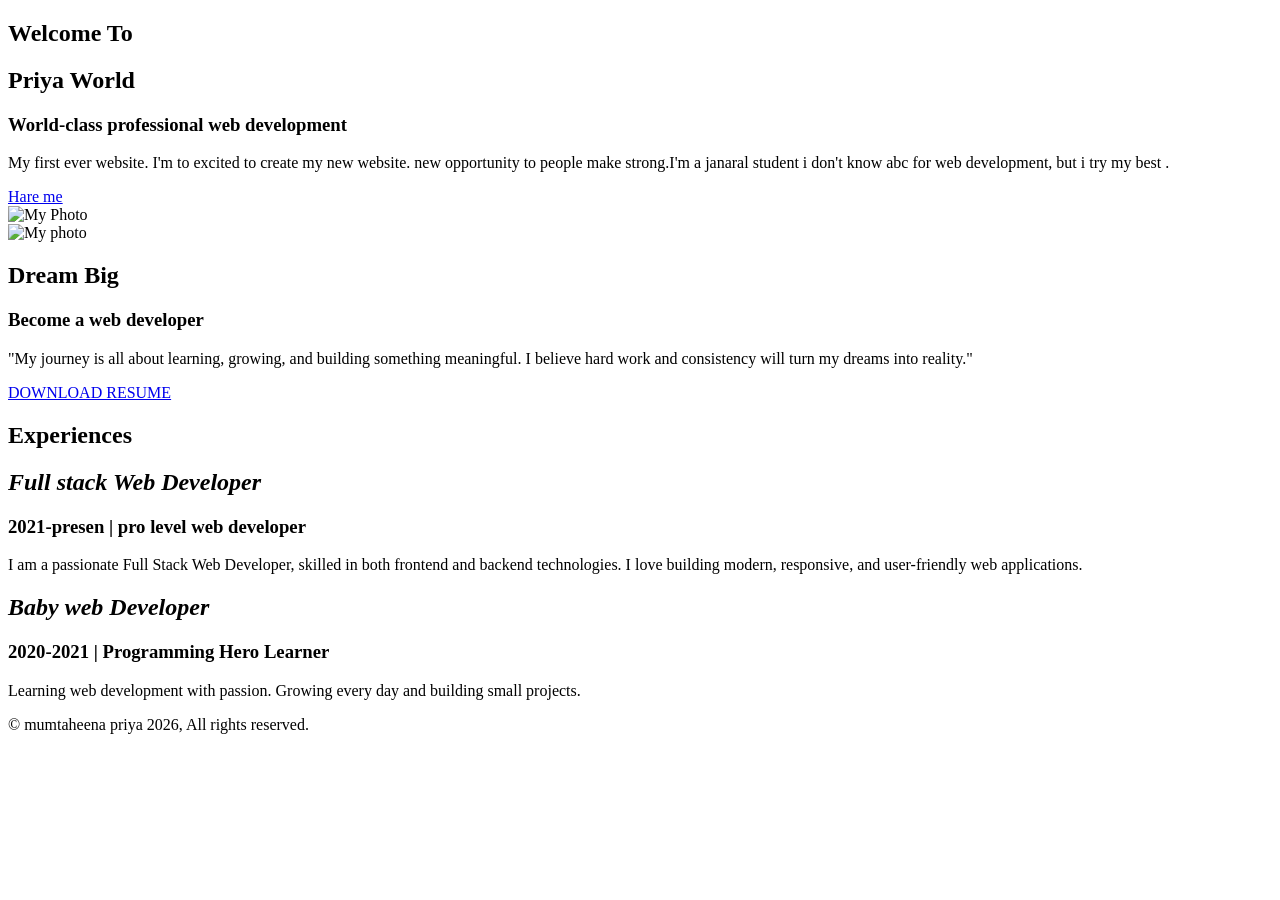
==== index.html @ 48eeb4e7 "Create index.html" ====
<!DOCTYPE html>
<html lang="en">
<head>
    <meta charset="UTF-8">
    <meta name="viewport" content="width=device-width, initial-scale=1.0">
    <title>my new prio website</title>
   <link href="https://fonts.googleapis.com/css2?family=Poppins&display=swap" rel="stylesheet">
    <link rel="stylesheet" href="style.css">
</head>
<body>
    <section>
      <div class="container">
        <div class="half-width">
         <h1>Welcome To</h1>
         <h1><span class="name-highlight">Priya</span> World</h1>
         <h3>World-class professional web development</h3>
         <p>My first ever website. I'm to excited to create my new website. new opportunity to people make strong.I'm a janaral student i don't know abc for web development, but i try my best .
         </p>
         <a target="_blank" href="https://www.pinterest.com/pin/1130825787690955962/" class="btn">Hare me</a>
        </div>   
        <div class="half-width">
        <img src="images/pic2.jpg" alt="My Photo" width="400">
       </div>  
      </div>
    </section>
    <section class="dream-area">
      <div class="container"> 
        <div class="half-width">
        <img src="images/image 9.jpg" alt="My photo" width="400">
        </div>
         <div class="half-width">
         <h2 class="dream-big">Dream Big</h2>
         <h3>Become a web developer</h3>
         <p>"My journey is all about learning, growing, and building something meaningful. I believe hard work and consistency will turn my dreams into reality."</p>
         <a target="_blank" href="https://www.pinterest.com/pin/1130825787690955962/" class="btn">DOWNLOAD RESUME</a>
        </div>
      </div>  
    </section> 
    <section class="experience">
      <div class="container">
         <h1>Experiences</h1>
         <div class="experience-container">
         <div class="card left">
         <h2><i>Full stack Web Developer</i></h2>
         <h3 class="name-highlight">2021-presen | pro level web developer </h3>
         <p>I am a passionate Full Stack Web Developer, skilled in both frontend and backend technologies. I love building modern, responsive, and user-friendly web applications.</p>
         </div>
         <div class="card right">
         <h2><i>Baby web Developer</i></h2>
         <h3 class="name-highlight">2020-2021 | Programming Hero Learner</h3>
         <p>Learning web development with passion. Growing every day and building small projects.</p>
        </div>
      </div> 
    </section>
<footer>
    <p>© mumtaheena priya 2026, All rights reserved.</p>
</footer>  
    </div>
         
</body>
</html>
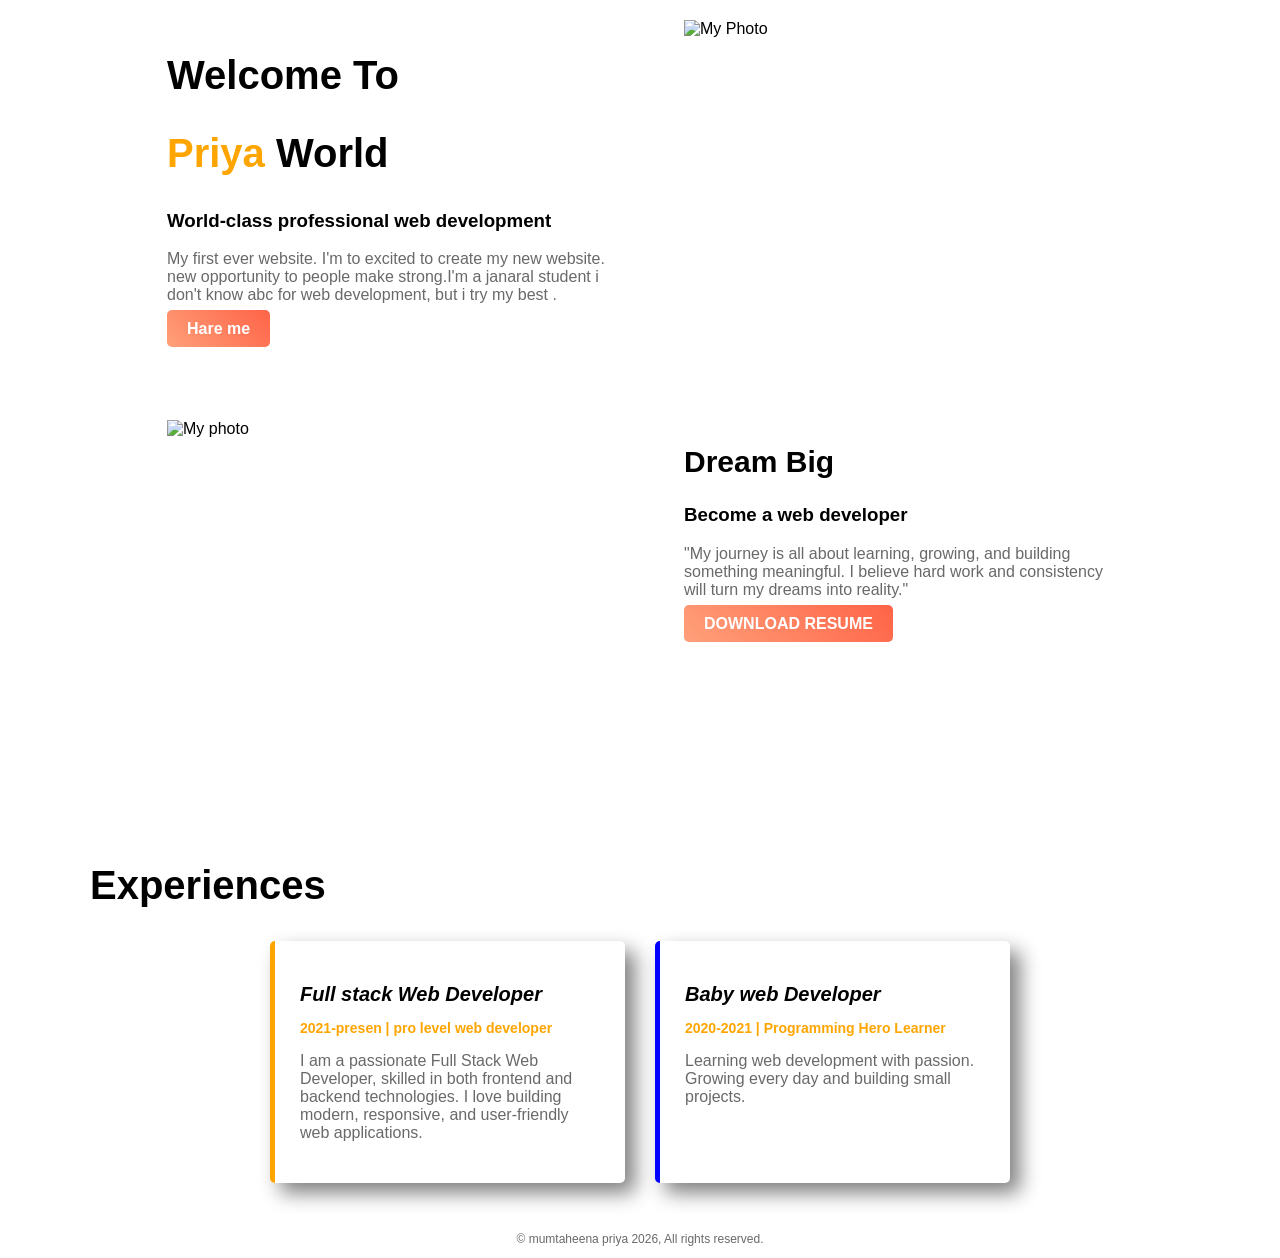
==== commit af22734a: "Add files via upload" ====
--- a/index.html
+++ b/index.html
@@ -1,61 +1,61 @@
-<!DOCTYPE html>
-<html lang="en">
-<head>
-    <meta charset="UTF-8">
-    <meta name="viewport" content="width=device-width, initial-scale=1.0">
-    <title>my new prio website</title>
-   <link href="https://fonts.googleapis.com/css2?family=Poppins&display=swap" rel="stylesheet">
-    <link rel="stylesheet" href="style.css">
-</head>
-<body>
-    <section>
-      <div class="container">
-        <div class="half-width">
-         <h1>Welcome To</h1>
-         <h1><span class="name-highlight">Priya</span> World</h1>
-         <h3>World-class professional web development</h3>
-         <p>My first ever website. I'm to excited to create my new website. new opportunity to people make strong.I'm a janaral student i don't know abc for web development, but i try my best .
-         </p>
-         <a target="_blank" href="https://www.pinterest.com/pin/1130825787690955962/" class="btn">Hare me</a>
-        </div>   
-        <div class="half-width">
-        <img src="images/pic2.jpg" alt="My Photo" width="400">
-       </div>  
-      </div>
-    </section>
-    <section class="dream-area">
-      <div class="container"> 
-        <div class="half-width">
-        <img src="images/image 9.jpg" alt="My photo" width="400">
-        </div>
-         <div class="half-width">
-         <h2 class="dream-big">Dream Big</h2>
-         <h3>Become a web developer</h3>
-         <p>"My journey is all about learning, growing, and building something meaningful. I believe hard work and consistency will turn my dreams into reality."</p>
-         <a target="_blank" href="https://www.pinterest.com/pin/1130825787690955962/" class="btn">DOWNLOAD RESUME</a>
-        </div>
-      </div>  
-    </section> 
-    <section class="experience">
-      <div class="container">
-         <h1>Experiences</h1>
-         <div class="experience-container">
-         <div class="card left">
-         <h2><i>Full stack Web Developer</i></h2>
-         <h3 class="name-highlight">2021-presen | pro level web developer </h3>
-         <p>I am a passionate Full Stack Web Developer, skilled in both frontend and backend technologies. I love building modern, responsive, and user-friendly web applications.</p>
-         </div>
-         <div class="card right">
-         <h2><i>Baby web Developer</i></h2>
-         <h3 class="name-highlight">2020-2021 | Programming Hero Learner</h3>
-         <p>Learning web development with passion. Growing every day and building small projects.</p>
-        </div>
-      </div> 
-    </section>
-<footer>
-    <p>© mumtaheena priya 2026, All rights reserved.</p>
-</footer>  
-    </div>
-         
-</body>
-</html> 
+<!DOCTYPE html>
+<html lang="en">
+<head>
+    <meta charset="UTF-8">
+    <meta name="viewport" content="width=device-width, initial-scale=1.0">
+    <title>my new prio website</title>
+   <link href="https://fonts.googleapis.com/css2?family=Poppins&display=swap" rel="stylesheet">
+    <link rel="stylesheet" href="style.css">
+</head>
+<body>
+    <section>
+      <div class="container">
+        <div class="half-width">
+         <h1>Welcome To</h1>
+         <h1><span class="name-highlight">Priya</span> World</h1>
+         <h3>World-class professional web development</h3>
+         <p>My first ever website. I'm to excited to create my new website. new opportunity to people make strong.I'm a janaral student i don't know abc for web development, but i try my best .
+         </p>
+         <a target="_blank" href="https://www.pinterest.com/pin/1130825787690955962/" class="btn">Hare me</a>
+        </div>   
+        <div class="half-width">
+        <img src="images/pic2.jpg" alt="My Photo" width="400">
+       </div>  
+      </div>
+    </section>
+    <section class="dream-area">
+      <div class="container"> 
+        <div class="half-width">
+        <img src="images/image 9.jpg" alt="My photo" width="400">
+        </div>
+         <div class="half-width">
+         <h2 class="dream-big">Dream Big</h2>
+         <h3>Become a web developer</h3>
+         <p>"My journey is all about learning, growing, and building something meaningful. I believe hard work and consistency will turn my dreams into reality."</p>
+         <a target="_blank" href="https://www.pinterest.com/pin/1130825787690955962/" class="btn">DOWNLOAD RESUME</a>
+        </div>
+      </div>  
+    </section> 
+    <section class="experience">
+      <div class="container">
+         <h1>Experiences</h1>
+         <div class="experience-container">
+         <div class="card left">
+         <h2><i>Full stack Web Developer</i></h2>
+         <h3 class="name-highlight">2021-presen | pro level web developer </h3>
+         <p>I am a passionate Full Stack Web Developer, skilled in both frontend and backend technologies. I love building modern, responsive, and user-friendly web applications.</p>
+         </div>
+         <div class="card right">
+         <h2><i>Baby web Developer</i></h2>
+         <h3 class="name-highlight">2020-2021 | Programming Hero Learner</h3>
+         <p>Learning web development with passion. Growing every day and building small projects.</p>
+        </div>
+      </div> 
+    </section>
+<footer>
+    <p>© mumtaheena priya 2026, All rights reserved.</p>
+</footer>  
+    </div>
+         
+</body>
+</html> 
--- a/style.css
+++ b/style.css
@@ -0,0 +1,108 @@
+body {
+  font-family: 'Poppins', sans-serif;
+  margin: 0;
+}
+.container {
+   max-width: 1100px;
+   margin: 0 auto;
+   padding: 20px;
+}
+.name-highlight{
+    color: orange;
+}
+h1{
+   font-size: 40px;
+}
+
+h2{
+   font-size: 30px
+}
+p{
+   color: dimgray;
+}
+
+     .half-width{
+        width:40%;
+        float: left;
+        margin-left: 5%;
+        padding-left: 2%;
+        
+     }     
+     .half-width img{
+        width: 100%;
+     } 
+     body{
+        background-image: url("images/top-banner.png");
+        background-repeat: no-repeat;
+     }
+     section{ 
+        height: 400px;
+     }
+     .btn {
+        text-decoration: none;
+        background-image: linear-gradient(45deg, lightsalmon, tomato);
+        padding: 10px 20px;
+        border-radius: 5px;
+        color: white;
+        font-weight: 700;
+        border:none
+     }
+     .dream-area{
+      background-image: url("images/dream-bg.png");
+      background-repeat: no-repeat;
+      background-position: right;
+     }
+     body {
+      font-family: arial, sans-serif;
+      background: white;
+     }
+     .experience {
+      padding: 10px;
+     }
+     .experience-container {
+      display: flex; 
+      gap: 30px;
+      justify-content: center;
+      flex-wrap: wrap;
+     }
+     .card {
+      background: white;
+      padding: 25px;
+      width: 300px;
+      border-radius: 5px;
+      box-shadow: 10px 10px 20px gray;
+      position: relative;
+     }
+     .card.left {
+      border-left: 5px solid orange;
+     }
+     .card.right {
+      border-left: 5px solid blue;
+     }
+     .card h2 {
+      margin-bottom: 10px;
+      font-size: 20px;
+     }
+     .card h3{
+      color: orange;
+      font-size: 14px;
+      margin-botton: 15px;
+     }
+     .card:hover {
+      transform: translateY(-5px);
+      transition: 0.3s;    
+     }
+     .experience{
+      background-image: url(images/exp-bg.png);
+      background-repeat: no-repeat;
+      background-position: left;
+     }
+     footer p{
+      text-align: center; 
+      font-size: 12px;
+     }
+   
+
+
+
+      
